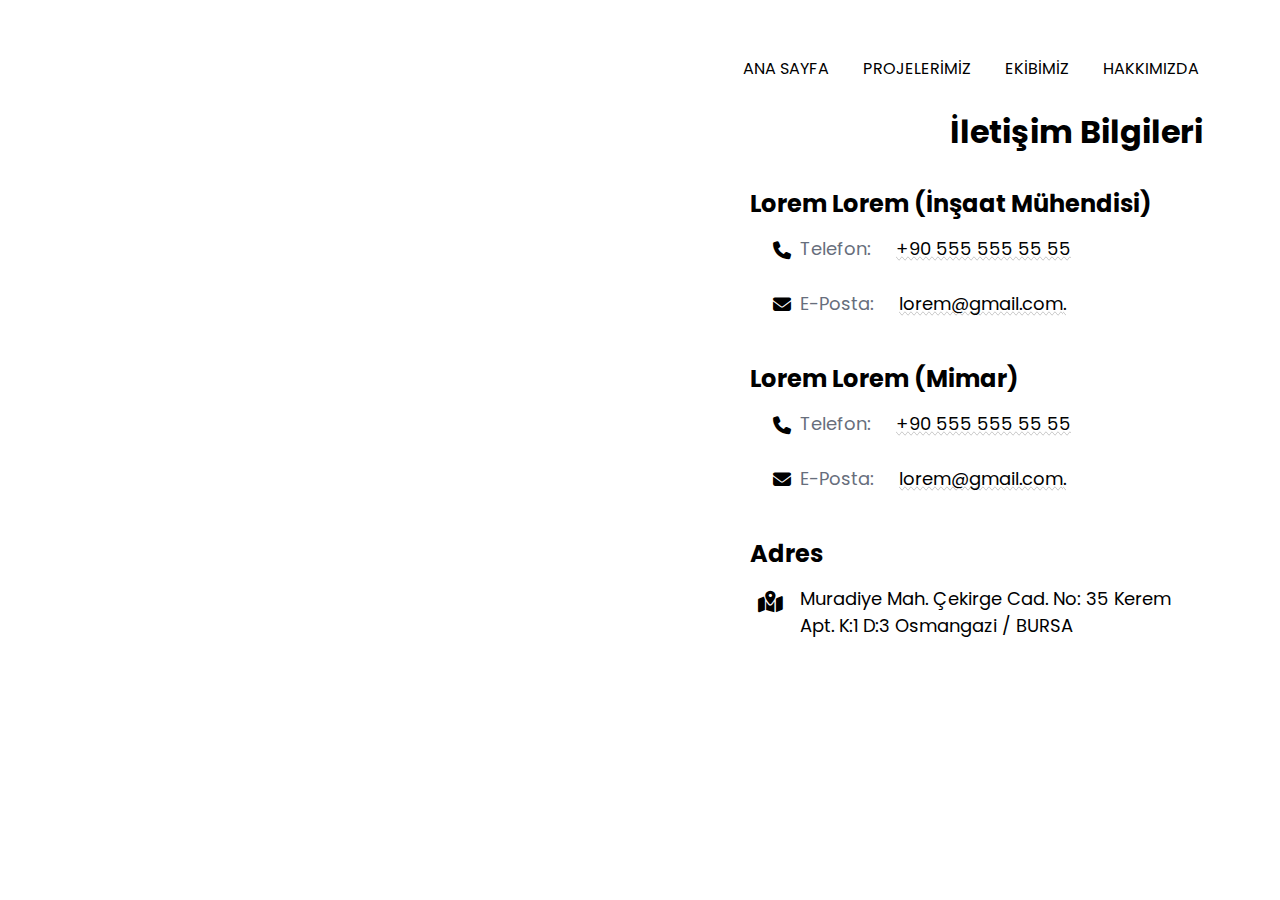
==== about.html @ 2c57b991 "Add files via upload" ====
<!DOCTYPE html>
<html lang="en">

<head>
    <meta charset="UTF-8">
    <meta name="viewport" content="width=device-width, initial-scale=1.0">
    <title>Hakkında</title>
    <link rel="stylesheet" href="about.css">
    <link rel="stylesheet" href="https://cdnjs.cloudflare.com/ajax/libs/font-awesome/6.7.2/css/all.min.css" integrity="sha512-Evv84Mr4kqVGRNSgIGL/F/aIDqQb7xQ2vcrdIwxfjThSH8CSR7PBEakCr51Ck+w+/U6swU2Im1vVX0SVk9ABhg
    ==" crossorigin="anonymous" referrerpolicy="no-referrer" />
    <link rel="preconnect" href="https://fonts.googleapis.com">
    <link rel="preconnect" href="https://fonts.gstatic.com" crossorigin>
    <link
        href="https://fonts.googleapis.com/css2?family=Poppins:ital,wght@0,100;0,200;0,300;0,400;0,500;0,600;0,700;0,800;0,900;1,100;1,200;1,300;1,400;1,500;1,600;1,700;1,800;1,900&display=swap"
        rel="stylesheet">
</head>

<body>
    <div class="navbar">
        <a href="site3.html"><img src="resimler/logo.png" alt=""></a>
        <ul>
            <li><a href="site3.html">ANA SAYFA</a></li>
            <li><a href="">PROJELERİMİZ</a></li>
            <li><a href="">EKİBİMİZ</a></li>
            <li><a href="about.html">HAKKIMIZDA</a></li>

        </ul>
    </div>
    <div class="alan">
        <div class="map">
            <iframe
                src="https://www.google.com/maps/embed?pb=!1m10!1m8!1m3!1d381.2304984516299!2d26.4015914!3d40.1457588!3m2!1i1024!2i768!4f13.1!5e0!3m2!1str!2str!4v1744550739244!5m2!1str!2str"
                width="600" height="450" style="border:0;" allowfullscreen="" loading="lazy"
                referrerpolicy="no-referrer-when-downgrade"></iframe>
        </div>
        <div class="text">
            <h1>İletişim Bilgileri</h1>
            <h2>Lorem Lorem (İnşaat Mühendisi)</h2>
            <div class="batuhan">
                <i class="fa-solid fa-phone" id="teli"></i>
                <p><span class="etkisiz">
                        Telefon:
                    </span>
                    <span class="tel">
                        <a href="tel:+905555555555" class="telefon">+90 555 555 55 55</a>
                    </span>
                </p>
                <i class="fa-solid fa-envelope" id="telp"></i>
                <p><span class="etkisiz">
                        E-Posta:
                    </span> <span class="tel">
                        <a href="mailto:lorem@gmail.com">lorem@gmail.com</a>.
                    </span></p>
            </div>
            <h2>Lorem Lorem (Mimar)</h2>
            <div class="burak">
                <i class="fa-solid fa-phone" id="teli"></i>
                <p><span class="etkisiz">
                        Telefon:
                    </span>
                    <span class="tel">
                        <a href="tel:+905555555555" class="telefon">+90 555 555 55 55</a>
                    </span>
                </p>
                <i class="fa-solid fa-envelope" id="telp"></i>
                <p><span class="etkisiz">
                        E-Posta:
                    </span> <span class="tel">
                        <a href="mailto:lorem@gmail.com">lorem@gmail.com</a>.
                    </span></p>
                <h2>Adres</h2>
                <i class="fa-solid fa-map-location-dot" id="imap"></i>
                <div class="adres">
                    <p>Muradiye Mah. Çekirge Cad. No: 35 Kerem Apt. K:1 D:3 Osmangazi / BURSA</p>
                </div>
            </div>

        </div>

    </div>


</body>

</html>
---- about.css ----
* {
    margin: 0;
    padding: 0;
    font-family:"Poppins", sans-serif; ;
}

a {
    text-decoration: none;
    color: black;
}

.navbar {
    display: flex;
    justify-content: space-between;
    padding: 2% 4%;
}

.navbar ul {
    padding-top: 30px;
    
}

.navbar img {
    width: 150px;
}

.navbar ul li {
    list-style-type: none;
    display: inline-block;
    padding-right: 30px;
}

.navbar ul li a::after{
    content: "";
    background-color: blue;
    width: 0;
    height: 2px;
    display: block;
    margin: auto;
    transition: 0.5s;
}

.navbar ul li a:hover::after{
    width: 100%;
}

.map{
  padding-left: 100px;
}

.alan{
    display: flex;
}

.text h2{
padding-left: 50px;
padding-top: 30px;
}

.text h1{
    padding-left: 250px;
}

p{
    font-size: 18px;
    padding: 14px 100px;
    display: inline-block;
}

.etkisiz{
    color: #676e7c;
    font-size: 18px;
}

.tel{
    text-decoration-line: grammar-error;
    cursor: pointer;
    padding-left: 20px;
    text-decoration-color: red;
}

#teli{
    padding-top: 21px;
    position:absolute;
    left: 773px;
    font-size: 18px;
}

#telp{
    position: absolute;
    padding-top: 75px;
    left: 773px;
    font-size: 18px;
}

#imap{
    position: absolute;
    font-size: 22px;
    left: 758px;
    padding-top: 20px;
}
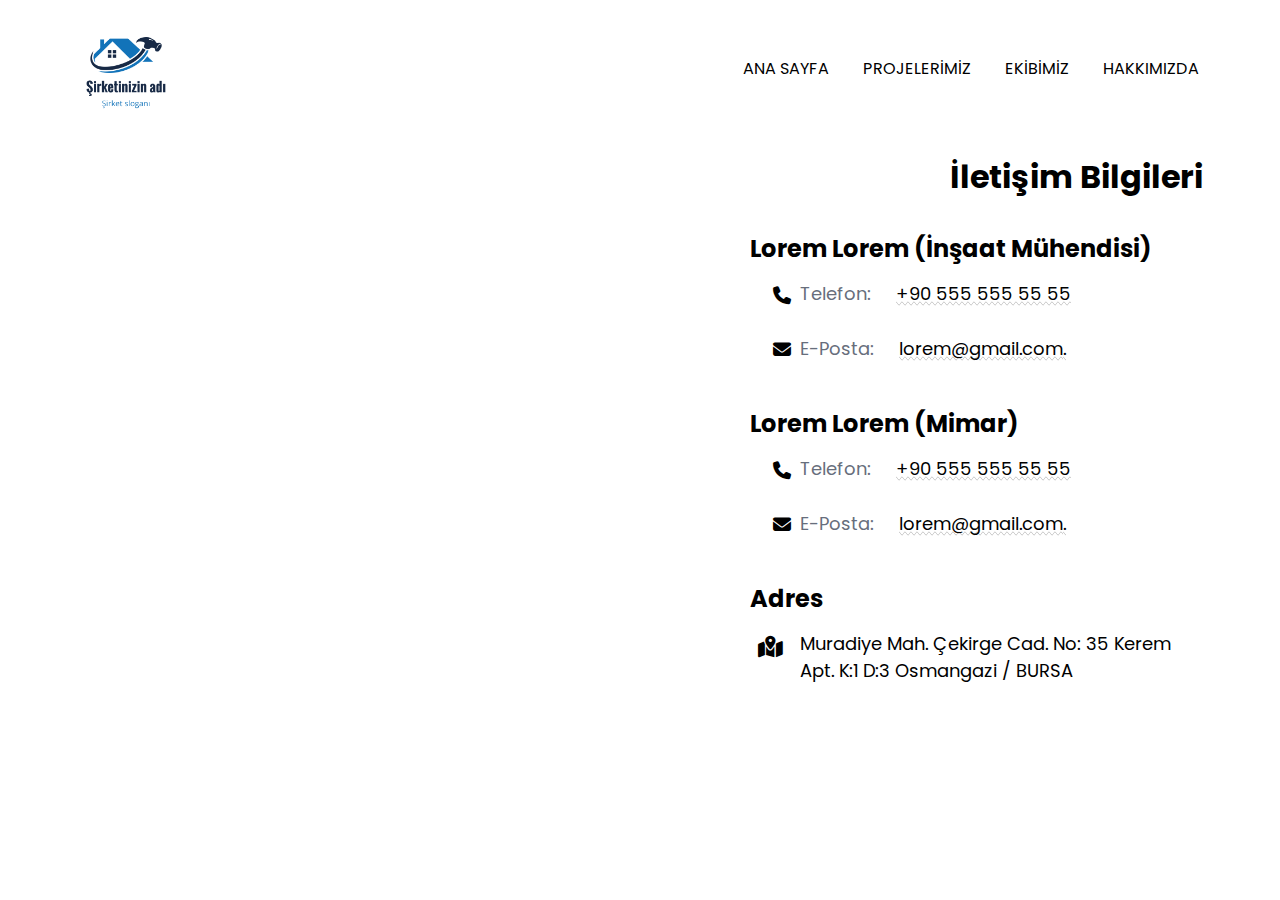
==== commit cae2a201: "Update about.html" ====
--- a/about.html
+++ b/about.html
@@ -17,7 +17,7 @@
 
 <body>
     <div class="navbar">
-        <a href="site3.html"><img src="resimler/logo.png" alt=""></a>
+        <a href="site3.html"><img src="logo.png" alt=""></a>
         <ul>
             <li><a href="site3.html">ANA SAYFA</a></li>
             <li><a href="">PROJELERİMİZ</a></li>
@@ -82,4 +82,4 @@
 
 </body>
 
-</html>+</html>
